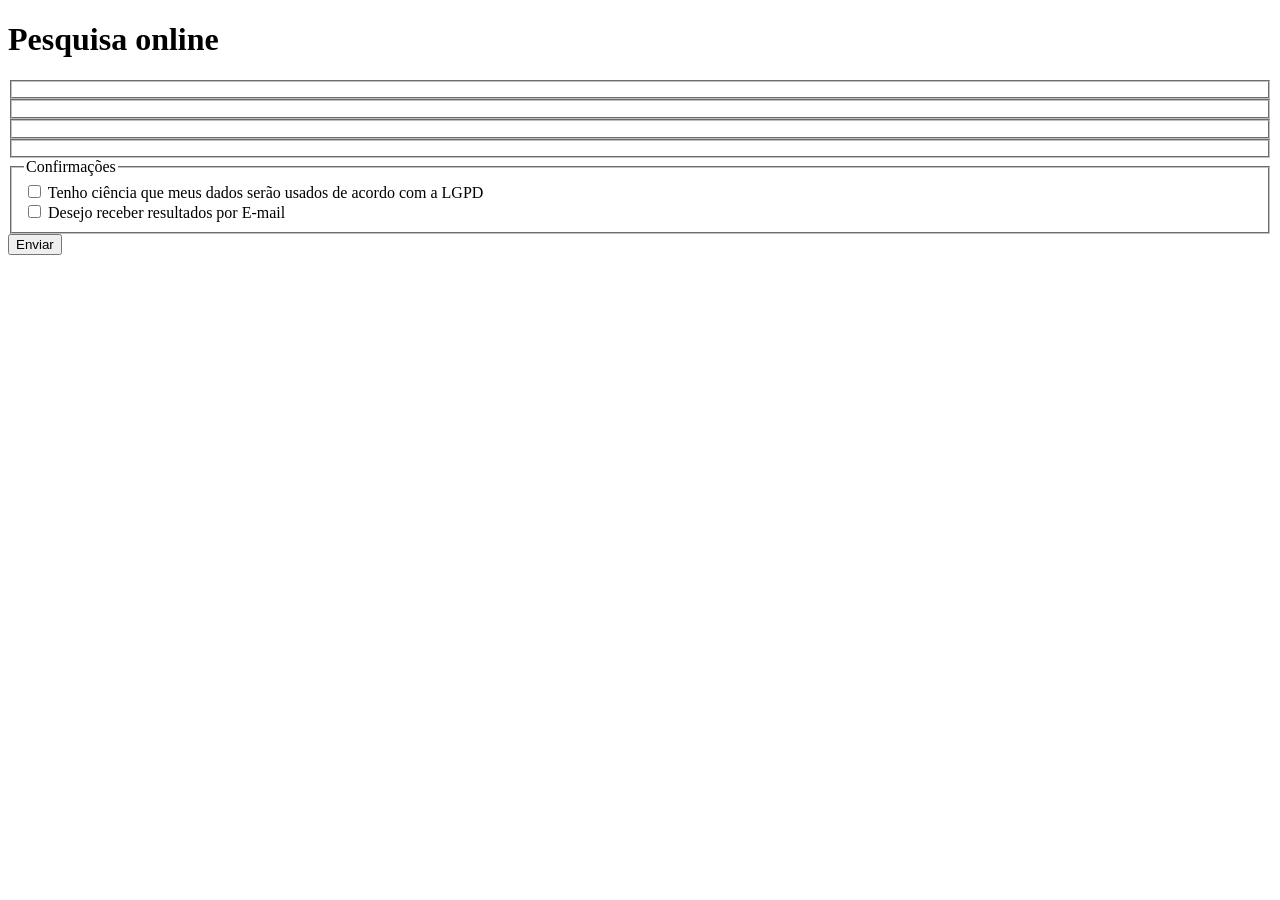
==== index.html @ 2f059f6b "Adding confirmation field" ====
<!DOCTYPE html>
<html lang="pt-br">
<head>
    <meta charset="UTF-8">
    <meta name="viewport" content="width=device-width, initial-scale=1.0">
    <title>Pesquisa</title>
</head>
<body>

    <header>
        <h1>Pesquisa online</h1>
    </header>

    <section>
        <form action="" method="get">

            <fieldset> 
                <!-- Dados pessoais -->
                <!-- <legend>Dados pessoais</legend>

                <label for="idName">Nome:</label>
                <input id="idName" type="text" name="userName" required>
                <br>
                
                <label for="idAge">Idade:</label>
                <input id="idAge" type="number" name="age" min="12" max="100" required>
                <br>

                <label for="idBirthDate">Data de nascimento:</label>
                <input id="idBirthDate" type="date" name="birthDate">
                <br>

                <label for="idEmail">E-mail:</label>
                <input id="idEmail" type="email" name="email" required>
                <br>

                <label for="idPhone">Telefone:</label>
                <input id="idPhone" type="tel" name="phone" pattern="[0-9]{11}" placeholder="DDD+número">
                <br>

                <label for="idPhoto">Upload de foto:</label>
                <input id="idPhoto" type="file" accept="image/*" name="photo">
                <br> -->
            </fieldset>
                
            <fieldset>
                <!-- Perfil -->
                <!-- <legend>Perfil</legend>
                
                <p>Gênero:</p>
                <input id="idMasculine" type="radio" name="gender" value="masculine">
                <label for="idMasculine">Masculino</label>

                <input id="idFeminine" type="radio" name="gender" value="feminine">
                <label for="idFeminine">Feminino</label>
                <br>

                <label for="idMaritalStatus">Estado civil:</label>
                <select id="idMaritalStatus" name="maritalStatus">
                    <option value="notSelected">Selecione...</option>
                    <option value="single">Solteiro</option>
                    <option value="married">Casado</option>
                    <option value="separated">Separado</option>
                    <option value="divorced">Divorciado</option>
                    <option value="commonLawMarriage">União Estável</option>
                    <option value="widowed">Viúvo</option>
                </select>
                <br>

                <label for="idState">Estado:</label>
                <select id="idState" name="state" required>
                    <option value="acre">Acre</option>
                    <option value="alagoas">Alagoas</option>
                    <option value="amapa">Amapá</option>
                    <option value="amazonas">Amazonas</option>
                    <option value="bahia">Bahia</option>
                    <option value="ceara">Ceará</option>
                    <option value="distritoFederal">Distrito Federal</option>
                    <option value="espiritoSanto">Espirito Santo</option>
                    <option value="goias">Goiás</option>
                    <option value="maranhao">Maranhão</option>
                    <option value="matoGrossoDoSul">Mato Grosso do Sul</option>
                    <option value="matoGrosso">Mato Grosso</option>
                    <option value="minasGerais">Minas Gerais</option>
                    <option value="para">Pará</option>
                    <option value="paraiba">Paraíba</option>
                    <option value="parana">Paraná</option>
                    <option value="pernambuco">Pernambuco</option>
                    <option value="piaui">Piauí</option>
                    <option value="rioDeJaneiro">Rio de Janeiro</option>
                    <option value="rioGrandeDoNorte">Rio Grande do Norte</option>
                    <option value="rioGrandeDoSul">Rio Grande do Sul</option>
                    <option value="rondonia">Rondônia</option>
                    <option value="roraima">Roraima</option>
                    <option value="santaCatarina">Santa Catarina</option>
                    <option value="saoPaulo">São Paulo</option>
                    <option value="sergipe">Sergipe</option>
                    <option value="tocantins">Tocantins</option>
                </select>
                <br>

                <label for="idCity">Cidade:</label>
                <input id="idCity" type="text" name="city"> -->
            </fieldset>

            <fieldset>
                <!-- Hábitos -->
                <!-- <legend>Hábitos</legend>

                <p>Redes sociais:</p>
                <input id="idLinkedin" type="checkbox" name="social" value="linkedin">
                <label for="idLinkedin">Linkedin</label>
                <br>

                <input id="idGithub" type="checkbox" name="social" value="github">
                <label for="idGithub">GitHub</label>
                <br>

                <input id="idInstagram" type="checkbox" name="social" value="instagram">
                <label for="idInstagram">Instagram</label>
                <br>
                
                <input id="idFacebook" type="checkbox" name="social" value="facebook">
                <label for="idFacebook">Facebook</label>
                <br>

                <label for="idMusicstyle">Estilo musical:</label>
                <input id="idMusicstyle" type="text" name="musicStyle" list="idDatalistMusic">
                <datalist id="idDatalistMusic">
                    <option value="Sertanejo">
                    <option value="Rock">
                    <option value="Samba">
                </datalist>
                <br>

                <label for="idColor">Cor favorita:</label>
                <input type="color" name="favoriteColor" id="idColor"> -->
            </fieldset>

            <fieldset>
                <!-- Opinião -->
                <!-- <legend>Opinião</legend>

                <p>Satisfação:</p>
                <input  id="idOtima" type="radio" name="satisfacao" value="otima">
                <label for="idOtima">Ótima</label>

                <input  id="idBoa" type="radio" name="satisfacao" value="boa">
                <label for="idBoa">Boa</label>
                
                <input  id="idRegular" type="radio" name="satisfacao" value="regular">
                <label for="idRegular">Regular</label>

                <input  id="idRuim" type="radio" name="satisfacao" value="ruim">
                <label for="idRuim">Ruim</label>
                <br>

                <label for="comentarioOpiniao">Comentário:</label>
                <textarea name="comentario" placeholder="Digite aqui sua opinião..." id="comentarioOpiniao"></textarea> -->
            </fieldset>

            <fieldset>
                <!-- Confirmações -->
                 <legend>Confirmações</legend>

                <input id="idLgpd" type="checkbox" name="lgpd" required>
                <label for="idLgpd">Tenho ciência que meus dados serão usados de acordo com a LGPD</label>
                <br>

                <input id="idReceberEmail" type="checkbox" name="receberEmail">
                <label for="idLgpd">Desejo receber resultados por E-mail</label>
            </fieldset>

            <button type="submit">Enviar</button>

        </form>
    </section>
    
</body>
</html>
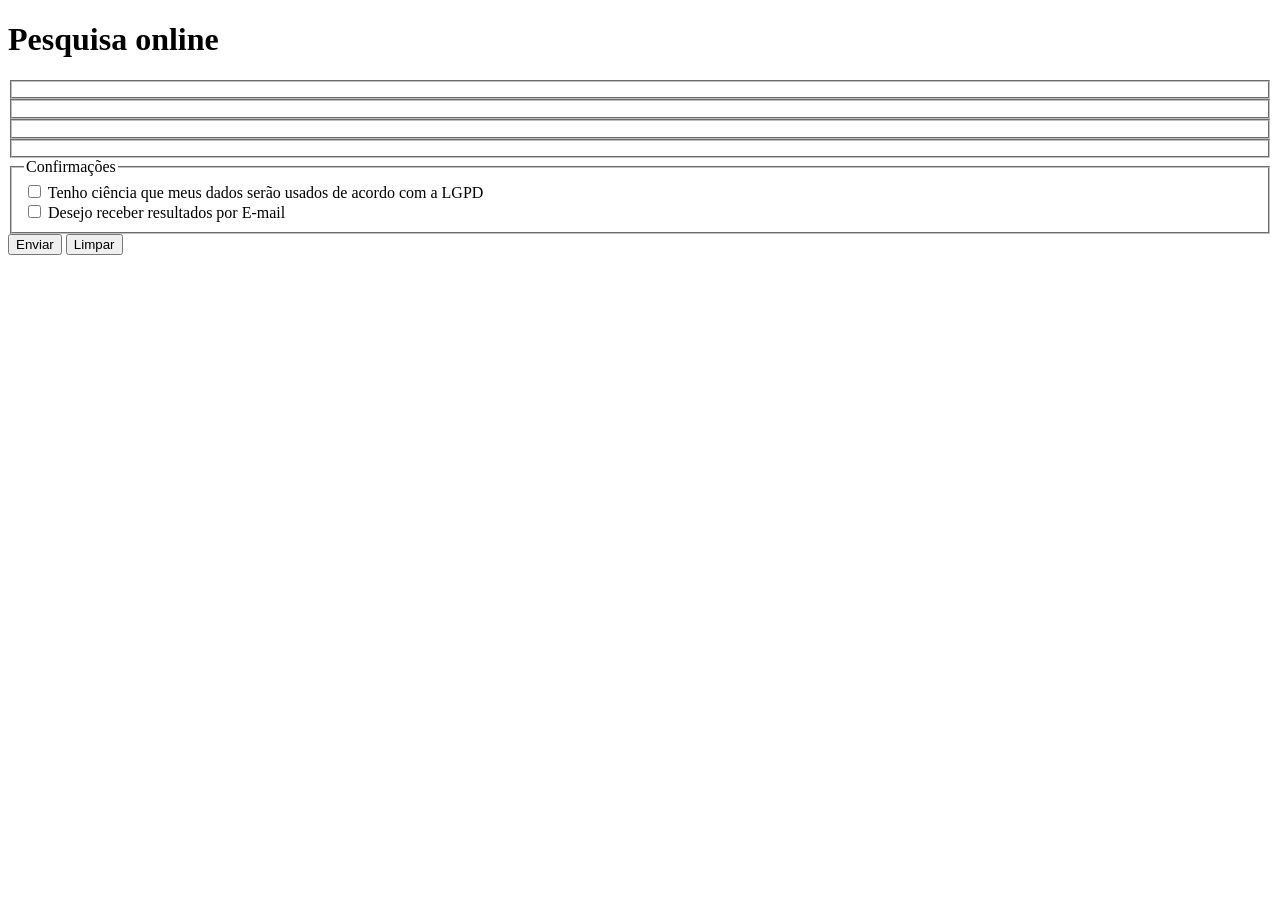
==== commit 7f268f7f: "Adding reset button" ====
--- a/index.html
+++ b/index.html
@@ -168,10 +168,11 @@
                 <br>
 
                 <input id="idReceberEmail" type="checkbox" name="receberEmail">
-                <label for="idLgpd">Desejo receber resultados por E-mail</label>
+                <label for="idReceberEmail">Desejo receber resultados por E-mail</label>
             </fieldset>
 
             <button type="submit">Enviar</button>
+            <button type="reset">Limpar</button>
 
         </form>
     </section>
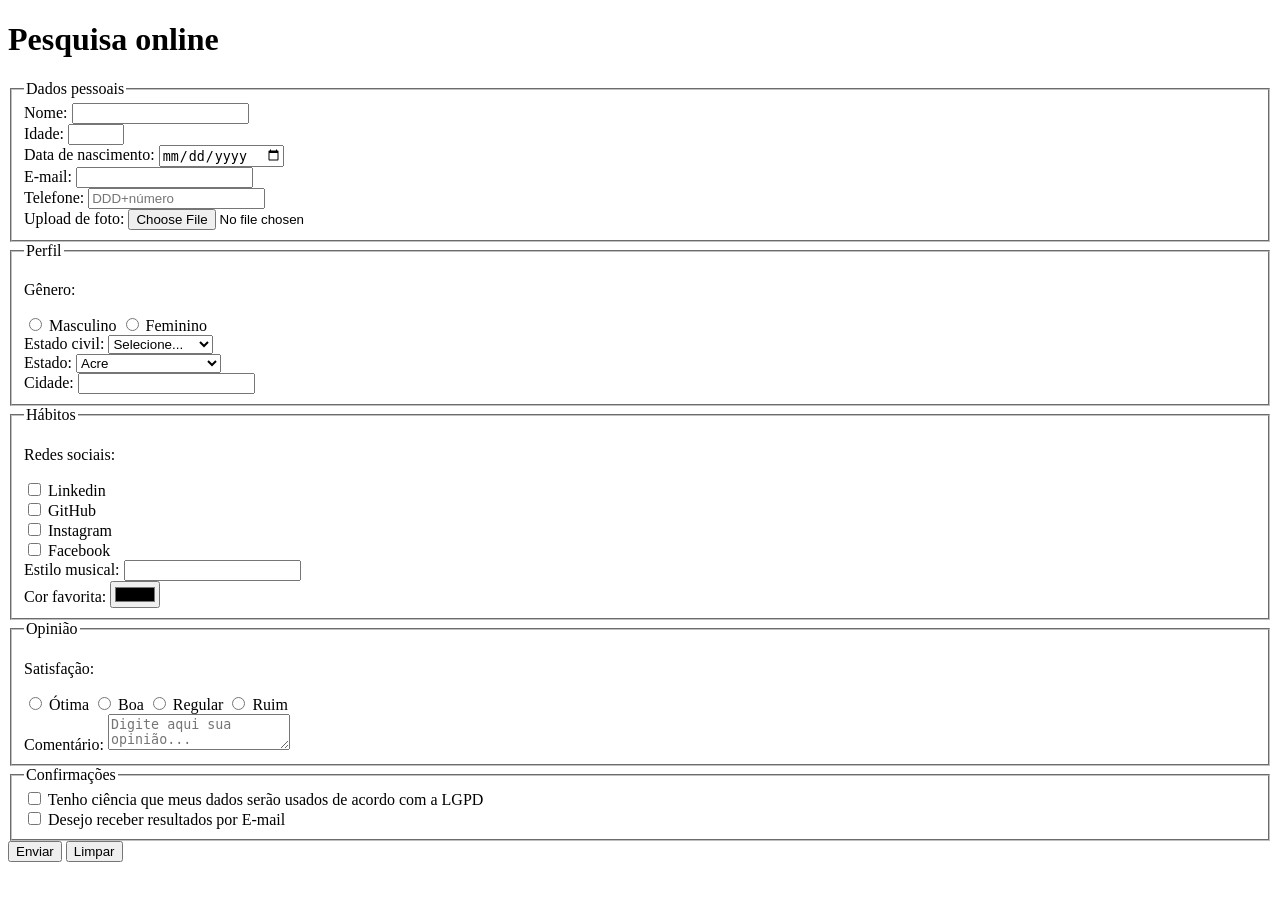
==== commit e75bbe77: "Removing comments from some fields" ====
--- a/index.html
+++ b/index.html
@@ -16,7 +16,7 @@
 
             <fieldset> 
                 <!-- Dados pessoais -->
-                <!-- <legend>Dados pessoais</legend>
+                <legend>Dados pessoais</legend>
 
                 <label for="idName">Nome:</label>
                 <input id="idName" type="text" name="userName" required>
@@ -40,12 +40,12 @@
 
                 <label for="idPhoto">Upload de foto:</label>
                 <input id="idPhoto" type="file" accept="image/*" name="photo">
-                <br> -->
+                <br> 
             </fieldset>
                 
             <fieldset>
                 <!-- Perfil -->
-                <!-- <legend>Perfil</legend>
+                <legend>Perfil</legend>
                 
                 <p>Gênero:</p>
                 <input id="idMasculine" type="radio" name="gender" value="masculine">
@@ -100,12 +100,12 @@
                 <br>
 
                 <label for="idCity">Cidade:</label>
-                <input id="idCity" type="text" name="city"> -->
+                <input id="idCity" type="text" name="city"> 
             </fieldset>
 
             <fieldset>
                 <!-- Hábitos -->
-                <!-- <legend>Hábitos</legend>
+                <legend>Hábitos</legend>
 
                 <p>Redes sociais:</p>
                 <input id="idLinkedin" type="checkbox" name="social" value="linkedin">
@@ -134,12 +134,12 @@
                 <br>
 
                 <label for="idColor">Cor favorita:</label>
-                <input type="color" name="favoriteColor" id="idColor"> -->
+                <input type="color" name="favoriteColor" id="idColor"> 
             </fieldset>
 
             <fieldset>
                 <!-- Opinião -->
-                <!-- <legend>Opinião</legend>
+                <legend>Opinião</legend>
 
                 <p>Satisfação:</p>
                 <input  id="idOtima" type="radio" name="satisfacao" value="otima">
@@ -156,12 +156,12 @@
                 <br>
 
                 <label for="comentarioOpiniao">Comentário:</label>
-                <textarea name="comentario" placeholder="Digite aqui sua opinião..." id="comentarioOpiniao"></textarea> -->
+                <textarea name="comentario" placeholder="Digite aqui sua opinião..." id="comentarioOpiniao"></textarea>
             </fieldset>
 
             <fieldset>
                 <!-- Confirmações -->
-                 <legend>Confirmações</legend>
+                <legend>Confirmações</legend>
 
                 <input id="idLgpd" type="checkbox" name="lgpd" required>
                 <label for="idLgpd">Tenho ciência que meus dados serão usados de acordo com a LGPD</label>
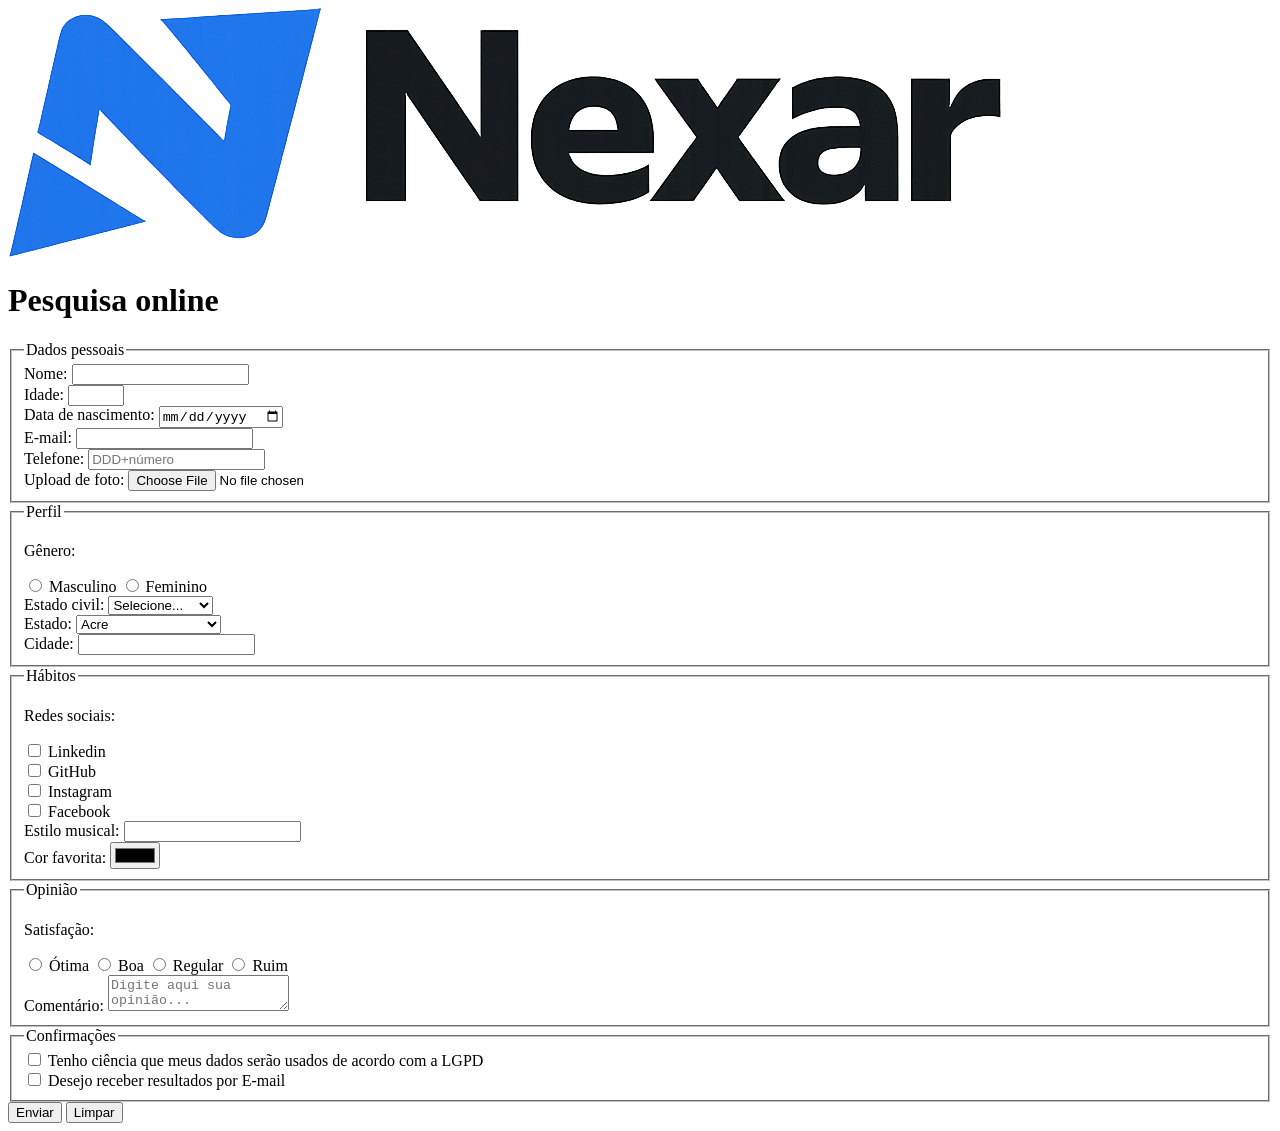
==== commit 99ca327a: "Adding logo" ====
--- a/index.html
+++ b/index.html
@@ -3,11 +3,13 @@
 <head>
     <meta charset="UTF-8">
     <meta name="viewport" content="width=device-width, initial-scale=1.0">
-    <title>Pesquisa</title>
+    <title>Pesquisa Nexar</title>
+    <link rel="icon" href="nexar-favicon.png">
 </head>
 <body>
 
     <header>
+        <img src="img/logo-nexar.png" alt="Logo Nexar">
         <h1>Pesquisa online</h1>
     </header>
 
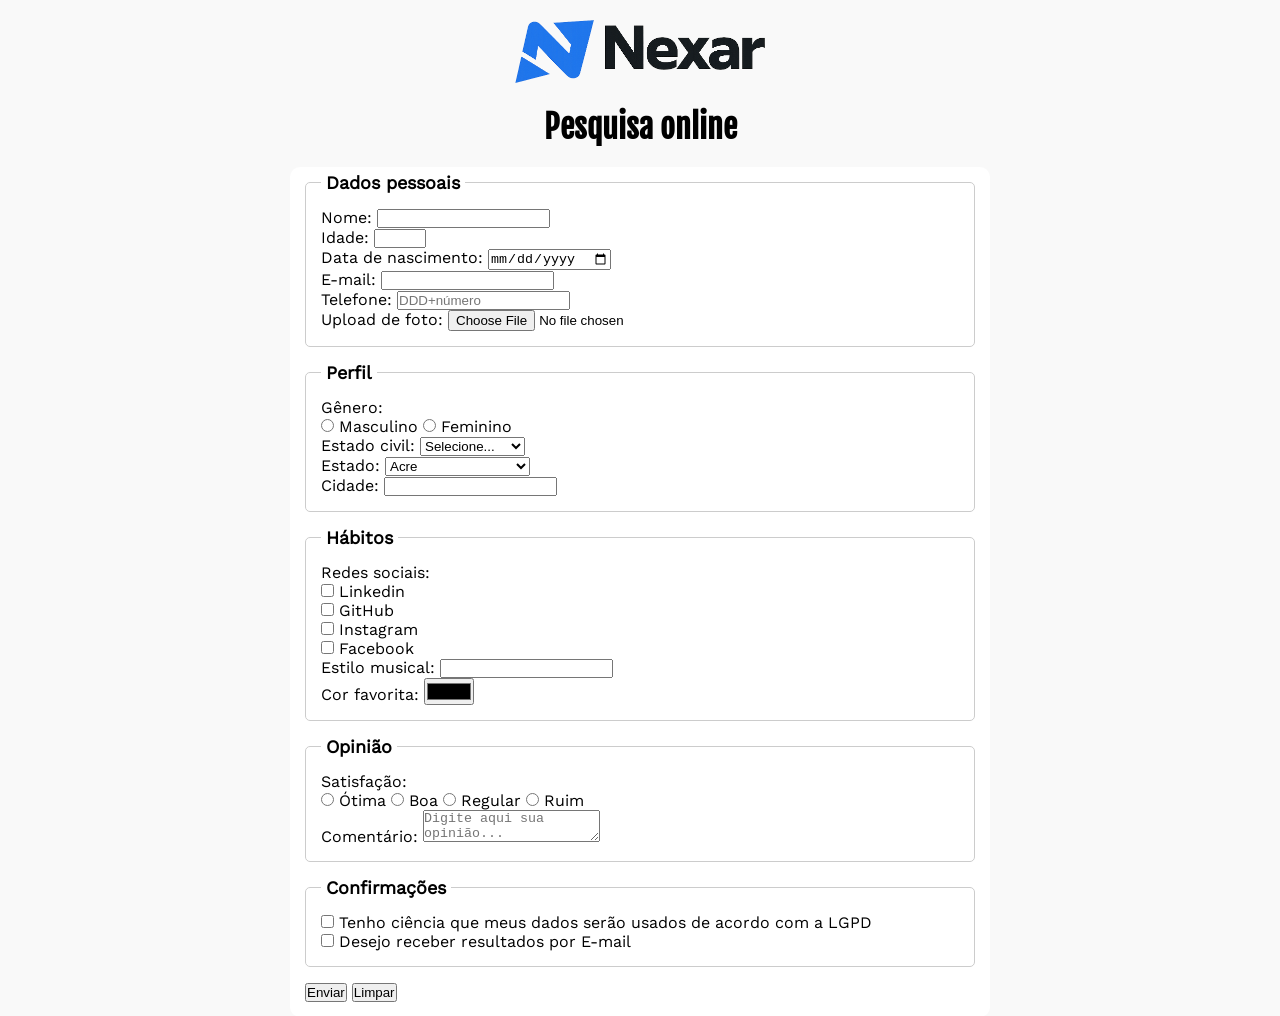
==== commit 9f3fdeb9: "Initial styles" ====
--- a/index.html
+++ b/index.html
@@ -5,179 +5,180 @@
     <meta name="viewport" content="width=device-width, initial-scale=1.0">
     <title>Pesquisa Nexar</title>
     <link rel="icon" href="nexar-favicon.png">
+    <link rel="stylesheet" href="css/style.css">
 </head>
 <body>
+    <main>
+        <header>
+            <img src="img/logo-nexar.png" alt="Logo Nexar">
+            <h1>Pesquisa online</h1>
+        </header>
 
-    <header>
-        <img src="img/logo-nexar.png" alt="Logo Nexar">
-        <h1>Pesquisa online</h1>
-    </header>
+        <section>
+            <form action="" method="get">
 
-    <section>
-        <form action="" method="get">
+                <fieldset> 
+                    <!-- Dados pessoais -->
+                    <legend>Dados pessoais</legend>
 
-            <fieldset> 
-                <!-- Dados pessoais -->
-                <legend>Dados pessoais</legend>
+                    <label for="idName">Nome:</label>
+                    <input id="idName" type="text" name="userName" required>
+                    <br>
+                    
+                    <label for="idAge">Idade:</label>
+                    <input id="idAge" type="number" name="age" min="12" max="100" required>
+                    <br>
 
-                <label for="idName">Nome:</label>
-                <input id="idName" type="text" name="userName" required>
-                <br>
-                
-                <label for="idAge">Idade:</label>
-                <input id="idAge" type="number" name="age" min="12" max="100" required>
-                <br>
+                    <label for="idBirthDate">Data de nascimento:</label>
+                    <input id="idBirthDate" type="date" name="birthDate">
+                    <br>
 
-                <label for="idBirthDate">Data de nascimento:</label>
-                <input id="idBirthDate" type="date" name="birthDate">
-                <br>
+                    <label for="idEmail">E-mail:</label>
+                    <input id="idEmail" type="email" name="email" required>
+                    <br>
 
-                <label for="idEmail">E-mail:</label>
-                <input id="idEmail" type="email" name="email" required>
-                <br>
+                    <label for="idPhone">Telefone:</label>
+                    <input id="idPhone" type="tel" name="phone" pattern="[0-9]{11}" placeholder="DDD+número">
+                    <br>
 
-                <label for="idPhone">Telefone:</label>
-                <input id="idPhone" type="tel" name="phone" pattern="[0-9]{11}" placeholder="DDD+número">
-                <br>
+                    <label for="idPhoto">Upload de foto:</label>
+                    <input id="idPhoto" type="file" accept="image/*" name="photo">
+                    <br> 
+                </fieldset>
+                    
+                <fieldset>
+                    <!-- Perfil -->
+                    <legend>Perfil</legend>
+                    
+                    <p>Gênero:</p>
+                    <input id="idMasculine" type="radio" name="gender" value="masculine">
+                    <label for="idMasculine">Masculino</label>
 
-                <label for="idPhoto">Upload de foto:</label>
-                <input id="idPhoto" type="file" accept="image/*" name="photo">
-                <br> 
-            </fieldset>
-                
-            <fieldset>
-                <!-- Perfil -->
-                <legend>Perfil</legend>
-                
-                <p>Gênero:</p>
-                <input id="idMasculine" type="radio" name="gender" value="masculine">
-                <label for="idMasculine">Masculino</label>
+                    <input id="idFeminine" type="radio" name="gender" value="feminine">
+                    <label for="idFeminine">Feminino</label>
+                    <br>
 
-                <input id="idFeminine" type="radio" name="gender" value="feminine">
-                <label for="idFeminine">Feminino</label>
-                <br>
+                    <label for="idMaritalStatus">Estado civil:</label>
+                    <select id="idMaritalStatus" name="maritalStatus">
+                        <option value="notSelected">Selecione...</option>
+                        <option value="single">Solteiro</option>
+                        <option value="married">Casado</option>
+                        <option value="separated">Separado</option>
+                        <option value="divorced">Divorciado</option>
+                        <option value="commonLawMarriage">União Estável</option>
+                        <option value="widowed">Viúvo</option>
+                    </select>
+                    <br>
 
-                <label for="idMaritalStatus">Estado civil:</label>
-                <select id="idMaritalStatus" name="maritalStatus">
-                    <option value="notSelected">Selecione...</option>
-                    <option value="single">Solteiro</option>
-                    <option value="married">Casado</option>
-                    <option value="separated">Separado</option>
-                    <option value="divorced">Divorciado</option>
-                    <option value="commonLawMarriage">União Estável</option>
-                    <option value="widowed">Viúvo</option>
-                </select>
-                <br>
+                    <label for="idState">Estado:</label>
+                    <select id="idState" name="state" required>
+                        <option value="acre">Acre</option>
+                        <option value="alagoas">Alagoas</option>
+                        <option value="amapa">Amapá</option>
+                        <option value="amazonas">Amazonas</option>
+                        <option value="bahia">Bahia</option>
+                        <option value="ceara">Ceará</option>
+                        <option value="distritoFederal">Distrito Federal</option>
+                        <option value="espiritoSanto">Espirito Santo</option>
+                        <option value="goias">Goiás</option>
+                        <option value="maranhao">Maranhão</option>
+                        <option value="matoGrossoDoSul">Mato Grosso do Sul</option>
+                        <option value="matoGrosso">Mato Grosso</option>
+                        <option value="minasGerais">Minas Gerais</option>
+                        <option value="para">Pará</option>
+                        <option value="paraiba">Paraíba</option>
+                        <option value="parana">Paraná</option>
+                        <option value="pernambuco">Pernambuco</option>
+                        <option value="piaui">Piauí</option>
+                        <option value="rioDeJaneiro">Rio de Janeiro</option>
+                        <option value="rioGrandeDoNorte">Rio Grande do Norte</option>
+                        <option value="rioGrandeDoSul">Rio Grande do Sul</option>
+                        <option value="rondonia">Rondônia</option>
+                        <option value="roraima">Roraima</option>
+                        <option value="santaCatarina">Santa Catarina</option>
+                        <option value="saoPaulo">São Paulo</option>
+                        <option value="sergipe">Sergipe</option>
+                        <option value="tocantins">Tocantins</option>
+                    </select>
+                    <br>
 
-                <label for="idState">Estado:</label>
-                <select id="idState" name="state" required>
-                    <option value="acre">Acre</option>
-                    <option value="alagoas">Alagoas</option>
-                    <option value="amapa">Amapá</option>
-                    <option value="amazonas">Amazonas</option>
-                    <option value="bahia">Bahia</option>
-                    <option value="ceara">Ceará</option>
-                    <option value="distritoFederal">Distrito Federal</option>
-                    <option value="espiritoSanto">Espirito Santo</option>
-                    <option value="goias">Goiás</option>
-                    <option value="maranhao">Maranhão</option>
-                    <option value="matoGrossoDoSul">Mato Grosso do Sul</option>
-                    <option value="matoGrosso">Mato Grosso</option>
-                    <option value="minasGerais">Minas Gerais</option>
-                    <option value="para">Pará</option>
-                    <option value="paraiba">Paraíba</option>
-                    <option value="parana">Paraná</option>
-                    <option value="pernambuco">Pernambuco</option>
-                    <option value="piaui">Piauí</option>
-                    <option value="rioDeJaneiro">Rio de Janeiro</option>
-                    <option value="rioGrandeDoNorte">Rio Grande do Norte</option>
-                    <option value="rioGrandeDoSul">Rio Grande do Sul</option>
-                    <option value="rondonia">Rondônia</option>
-                    <option value="roraima">Roraima</option>
-                    <option value="santaCatarina">Santa Catarina</option>
-                    <option value="saoPaulo">São Paulo</option>
-                    <option value="sergipe">Sergipe</option>
-                    <option value="tocantins">Tocantins</option>
-                </select>
-                <br>
+                    <label for="idCity">Cidade:</label>
+                    <input id="idCity" type="text" name="city"> 
+                </fieldset>
 
-                <label for="idCity">Cidade:</label>
-                <input id="idCity" type="text" name="city"> 
-            </fieldset>
+                <fieldset>
+                    <!-- Hábitos -->
+                    <legend>Hábitos</legend>
 
-            <fieldset>
-                <!-- Hábitos -->
-                <legend>Hábitos</legend>
+                    <p>Redes sociais:</p>
+                    <input id="idLinkedin" type="checkbox" name="social" value="linkedin">
+                    <label for="idLinkedin">Linkedin</label>
+                    <br>
 
-                <p>Redes sociais:</p>
-                <input id="idLinkedin" type="checkbox" name="social" value="linkedin">
-                <label for="idLinkedin">Linkedin</label>
-                <br>
+                    <input id="idGithub" type="checkbox" name="social" value="github">
+                    <label for="idGithub">GitHub</label>
+                    <br>
 
-                <input id="idGithub" type="checkbox" name="social" value="github">
-                <label for="idGithub">GitHub</label>
-                <br>
+                    <input id="idInstagram" type="checkbox" name="social" value="instagram">
+                    <label for="idInstagram">Instagram</label>
+                    <br>
+                    
+                    <input id="idFacebook" type="checkbox" name="social" value="facebook">
+                    <label for="idFacebook">Facebook</label>
+                    <br>
 
-                <input id="idInstagram" type="checkbox" name="social" value="instagram">
-                <label for="idInstagram">Instagram</label>
-                <br>
-                
-                <input id="idFacebook" type="checkbox" name="social" value="facebook">
-                <label for="idFacebook">Facebook</label>
-                <br>
+                    <label for="idMusicstyle">Estilo musical:</label>
+                    <input id="idMusicstyle" type="text" name="musicStyle" list="idDatalistMusic">
+                    <datalist id="idDatalistMusic">
+                        <option value="Sertanejo">
+                        <option value="Rock">
+                        <option value="Samba">
+                    </datalist>
+                    <br>
 
-                <label for="idMusicstyle">Estilo musical:</label>
-                <input id="idMusicstyle" type="text" name="musicStyle" list="idDatalistMusic">
-                <datalist id="idDatalistMusic">
-                    <option value="Sertanejo">
-                    <option value="Rock">
-                    <option value="Samba">
-                </datalist>
-                <br>
+                    <label for="idColor">Cor favorita:</label>
+                    <input type="color" name="favoriteColor" id="idColor"> 
+                </fieldset>
 
-                <label for="idColor">Cor favorita:</label>
-                <input type="color" name="favoriteColor" id="idColor"> 
-            </fieldset>
+                <fieldset>
+                    <!-- Opinião -->
+                    <legend>Opinião</legend>
 
-            <fieldset>
-                <!-- Opinião -->
-                <legend>Opinião</legend>
+                    <p>Satisfação:</p>
+                    <input  id="idOtima" type="radio" name="satisfacao" value="otima">
+                    <label for="idOtima">Ótima</label>
 
-                <p>Satisfação:</p>
-                <input  id="idOtima" type="radio" name="satisfacao" value="otima">
-                <label for="idOtima">Ótima</label>
+                    <input  id="idBoa" type="radio" name="satisfacao" value="boa">
+                    <label for="idBoa">Boa</label>
+                    
+                    <input  id="idRegular" type="radio" name="satisfacao" value="regular">
+                    <label for="idRegular">Regular</label>
 
-                <input  id="idBoa" type="radio" name="satisfacao" value="boa">
-                <label for="idBoa">Boa</label>
-                
-                <input  id="idRegular" type="radio" name="satisfacao" value="regular">
-                <label for="idRegular">Regular</label>
+                    <input  id="idRuim" type="radio" name="satisfacao" value="ruim">
+                    <label for="idRuim">Ruim</label>
+                    <br>
 
-                <input  id="idRuim" type="radio" name="satisfacao" value="ruim">
-                <label for="idRuim">Ruim</label>
-                <br>
+                    <label for="comentarioOpiniao">Comentário:</label>
+                    <textarea name="comentario" placeholder="Digite aqui sua opinião..." id="comentarioOpiniao"></textarea>
+                </fieldset>
 
-                <label for="comentarioOpiniao">Comentário:</label>
-                <textarea name="comentario" placeholder="Digite aqui sua opinião..." id="comentarioOpiniao"></textarea>
-            </fieldset>
+                <fieldset>
+                    <!-- Confirmações -->
+                    <legend>Confirmações</legend>
 
-            <fieldset>
-                <!-- Confirmações -->
-                <legend>Confirmações</legend>
+                    <input id="idLgpd" type="checkbox" name="lgpd" required>
+                    <label for="idLgpd">Tenho ciência que meus dados serão usados de acordo com a LGPD</label>
+                    <br>
 
-                <input id="idLgpd" type="checkbox" name="lgpd" required>
-                <label for="idLgpd">Tenho ciência que meus dados serão usados de acordo com a LGPD</label>
-                <br>
+                    <input id="idReceberEmail" type="checkbox" name="receberEmail">
+                    <label for="idReceberEmail">Desejo receber resultados por E-mail</label>
+                </fieldset>
 
-                <input id="idReceberEmail" type="checkbox" name="receberEmail">
-                <label for="idReceberEmail">Desejo receber resultados por E-mail</label>
-            </fieldset>
+                <button type="submit">Enviar</button>
+                <button type="reset">Limpar</button>
 
-            <button type="submit">Enviar</button>
-            <button type="reset">Limpar</button>
-
-        </form>
-    </section>
-    
+            </form>
+        </section>
+    </main>
 </body>
 </html>
--- a/css/style.css
+++ b/css/style.css
@@ -0,0 +1,69 @@
+@font-face {
+    font-family: "fjalla-one";
+    src: url(../fonts/FjallaOne-Regular.ttf) format("truetype");
+    font-weight: 400;
+    font-style: normal;
+    font-display: swap;
+}
+
+@font-face {
+    font-family: "work-sans";
+    src: url(../fonts/WorkSans-Regular.ttf) format("truetype");
+    font-weight: 400;
+    font-style: normal;
+    font-display: swap;
+}
+
+*{
+    margin: 0;
+    padding: 0;
+    box-sizing: border-box;
+}
+
+body{
+    background-color: #f9f9f9;
+}
+
+main{
+    width: 100%;
+    max-width: 700px;
+    margin: 0 auto;
+}
+
+header{
+    text-align: center;
+    margin-bottom: 20px;
+}
+
+header img{
+    height: auto;
+    width: 250px;
+    margin: 20px 0;
+}
+
+h1{
+    font-family: "fjalla-one", sans-serif;
+}
+
+section{
+    font-family: "work-sans", sans-serif;
+}
+
+form{
+    background-color: #ffffff;
+    padding: 5px 15px 15px 15px;
+    border-radius: 10px;
+}
+
+fieldset{
+    padding: 15px;
+    border: 1px solid #cccccc;
+    border-radius: 5px;
+    margin-bottom: 15px;
+}
+
+legend{
+    font-weight: bold;
+    font-size: 18px;
+    padding: 0 5px;
+}
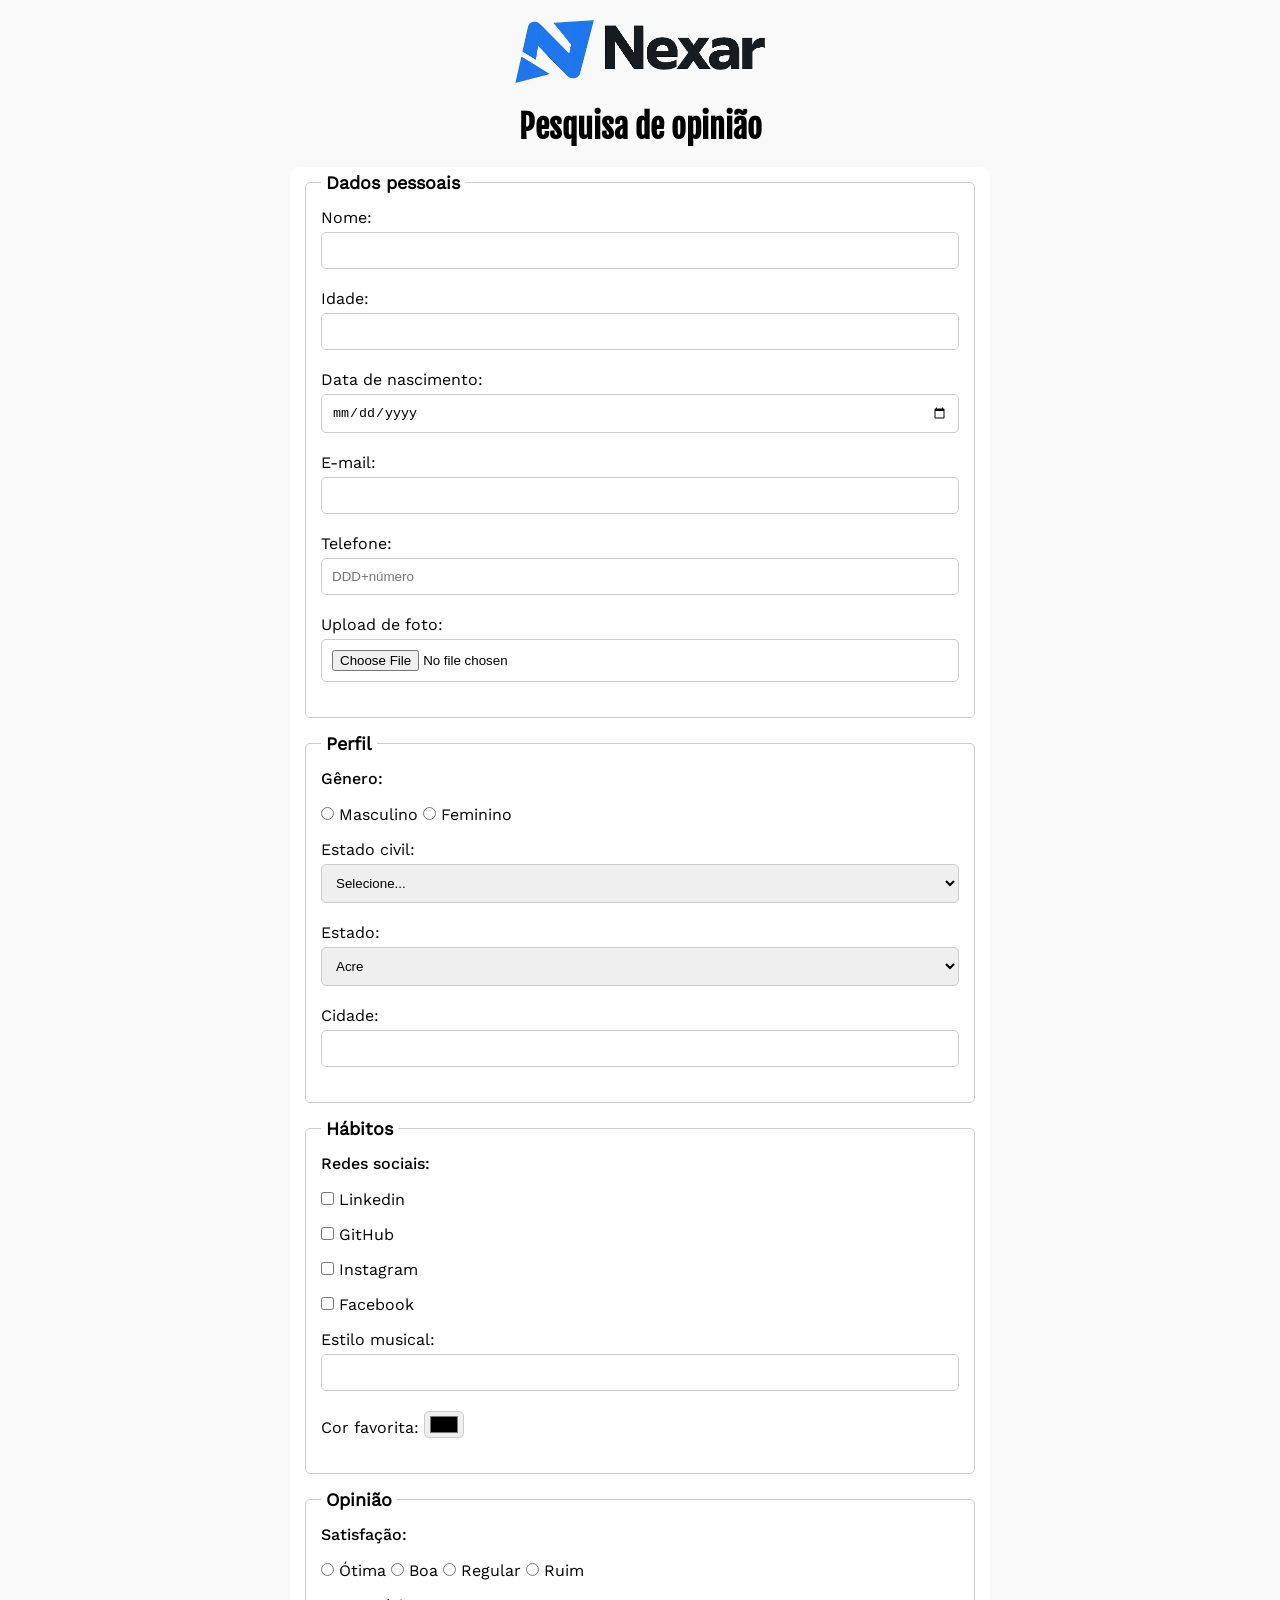
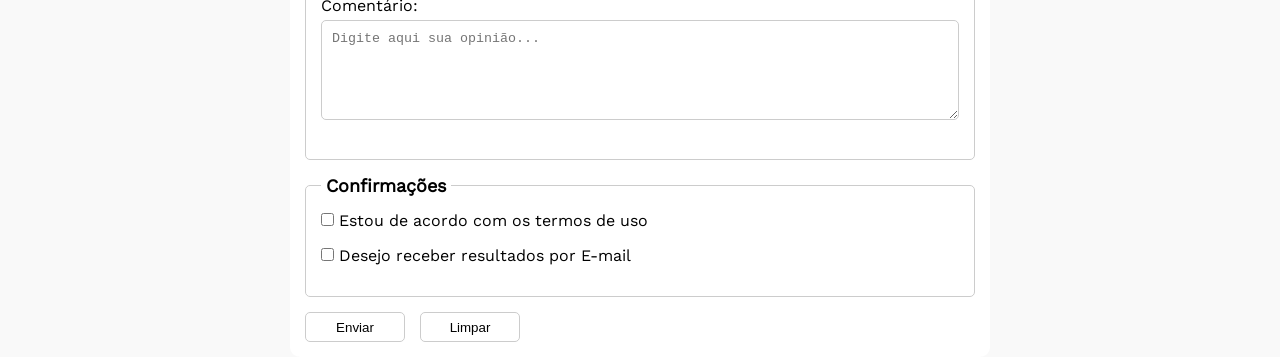
==== commit 8a9b35c7: "Adding success page" ====
--- a/index.html
+++ b/index.html
@@ -11,11 +11,11 @@
     <main>
         <header>
             <img src="img/logo-nexar.png" alt="Logo Nexar">
-            <h1>Pesquisa online</h1>
+            <h1>Pesquisa de opinião</h1>
         </header>
 
         <section>
-            <form action="" method="get">
+            <form action="sucesso.html" method="get">
 
                 <fieldset> 
                     <!-- Dados pessoais -->
@@ -167,7 +167,7 @@
                     <legend>Confirmações</legend>
 
                     <input id="idLgpd" type="checkbox" name="lgpd" required>
-                    <label for="idLgpd">Tenho ciência que meus dados serão usados de acordo com a LGPD</label>
+                    <label for="idLgpd">Estou de acordo com os termos de uso</label>
                     <br>
 
                     <input id="idReceberEmail" type="checkbox" name="receberEmail">
--- a/css/style.css
+++ b/css/style.css
@@ -10,6 +10,14 @@
     font-family: "work-sans";
     src: url(../fonts/WorkSans-Regular.ttf) format("truetype");
     font-weight: 400;
+    font-style: normal;
+    font-display: swap;
+}
+
+@font-face {
+    font-family: "work-sans-medium";
+    src: url(../fonts/WorkSans-Medium.ttf) format("truetype");
+    font-weight: 500;
     font-style: normal;
     font-display: swap;
 }
@@ -43,6 +51,7 @@
 
 h1{
     font-family: "fjalla-one", sans-serif;
+    text-align: center;
 }
 
 section{
@@ -66,4 +75,49 @@
     font-weight: bold;
     font-size: 18px;
     padding: 0 5px;
+}
+
+label{
+    display: inline-block;
+    margin-bottom: 5px;
+}
+
+p{
+    font-family: "work-sans-medium", sans-serif;
+    margin-bottom: 17px;
+}
+
+input, select, textarea{
+    width: 100%;
+    padding: 10px;
+    margin-bottom: 20px;
+    border: 1px solid #cccccc;
+    border-radius: 5px;
+}
+
+textarea{
+    min-height: 100px;
+}
+
+input[type="radio"], input[type="checkbox"]{
+    width: auto;
+}
+
+input[type="color"]{
+    width: 40px;
+    padding: 0 3px;
+}
+
+button{
+    width: 100px;
+    height: 30px;
+    margin-right: 10px;
+    background-color: #ffffff;
+    border: 1px solid #cccccc;
+    border-radius: 5px;
+    cursor: pointer;
+}
+
+button:hover{
+    background-color: rgba(128, 128, 128, 0.116);
 }
